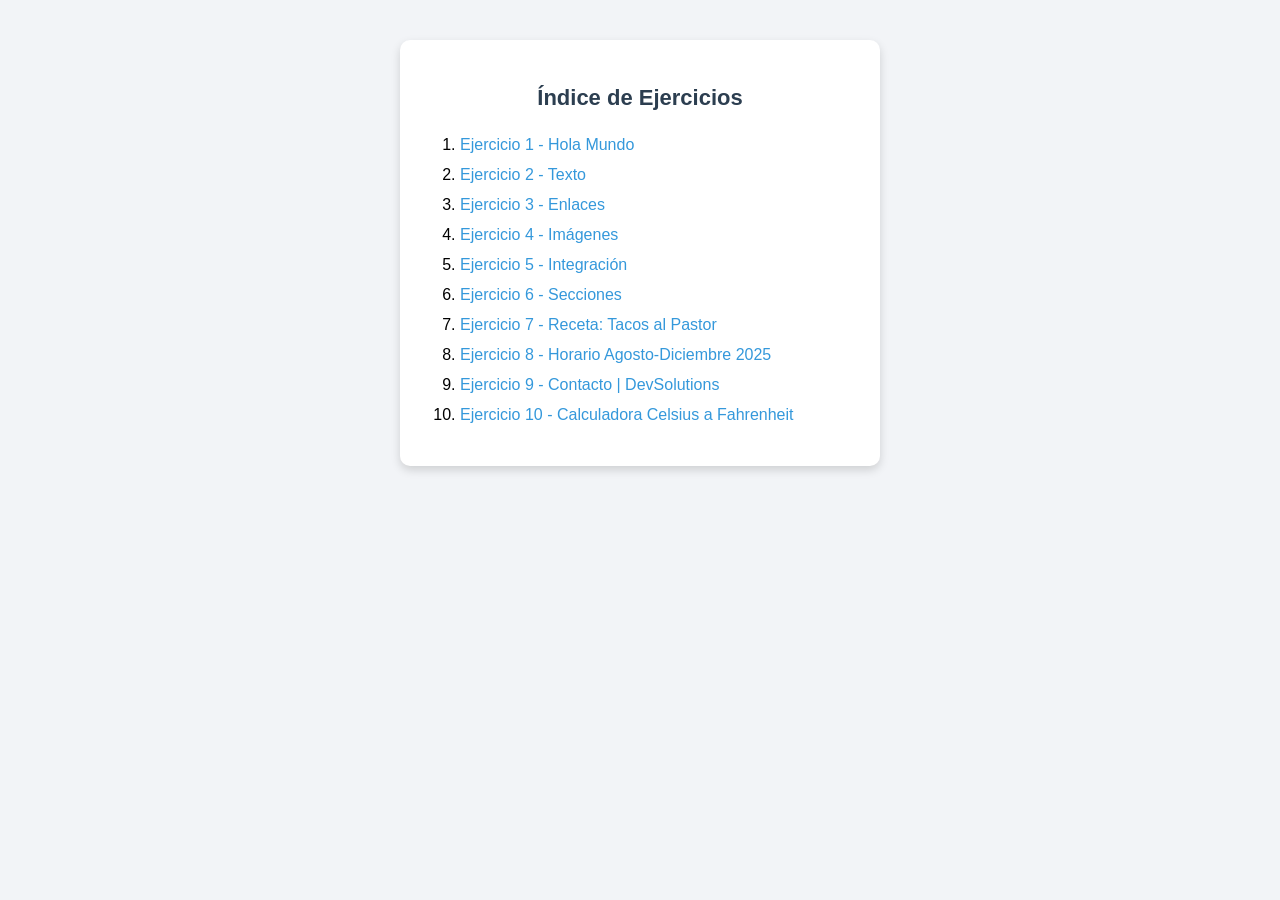
==== index.html @ 92c44aee "Agregando index.html principal" ====
<!DOCTYPE html>
<html lang="es">
<head>
    <meta charset="UTF-8">
    <meta name="viewport" content="width=device-width, initial-scale=1.0">
    <title>Índice de Ejercicios</title>
    <style>
        * {
            box-sizing: border-box;
        }

        body {
            font-family: Arial, Helvetica, sans-serif;
            background-color: #f2f4f7;
            display: flex;
            justify-content: center;
            margin: 0;
            padding: 40px 20px;
        }

        .contenedor {
            background-color: #ffffff;
            padding: 30px 40px;
            border-radius: 10px;
            box-shadow: 0 4px 10px rgba(0, 0, 0, 0.15);
            width: 100%;
            max-width: 480px;
        }

        h1 {
            font-size: 22px;
            text-align: center;
            color: #2c3e50;
            margin-bottom: 25px;
        }

        ol {
            padding-left: 20px;
            margin: 0;
        }

        li {
            margin-bottom: 12px;
        }

        a {
            color: #3498db;
            text-decoration: none;
            font-size: 16px;
        }

        a:hover {
            text-decoration: underline;
            color: #2980b9;
        }
    </style>
</head>
<body>

    <div class="contenedor">
        <h1>Índice de Ejercicios</h1>
        <ol>
            <li><a href="ejercicio1.html">Ejercicio 1 - Hola Mundo</a></li>
            <li><a href="ejercicio2.html">Ejercicio 2 - Texto</a></li>
            <li><a href="ejercicio3.html">Ejercicio 3 - Enlaces</a></li>
            <li><a href="ejercicio4.html">Ejercicio 4 - Imágenes</a></li>
            <li><a href="ejercicio5.html">Ejercicio 5 - Integración</a></li>
            <li><a href="ejercicio6.html">Ejercicio 6 - Secciones</a></li>
            <li><a href="ejercicio7.html">Ejercicio 7 - Receta: Tacos al Pastor</a></li>
            <li><a href="ejercicio8.html">Ejercicio 8 - Horario Agosto-Diciembre 2025</a></li>
            <li><a href="ejercicio9.html">Ejercicio 9 - Contacto | DevSolutions</a></li>
            <li><a href="ejercicio10.html">Ejercicio 10 - Calculadora Celsius a Fahrenheit</a></li>
        </ol>
    </div>

</body>
</html>
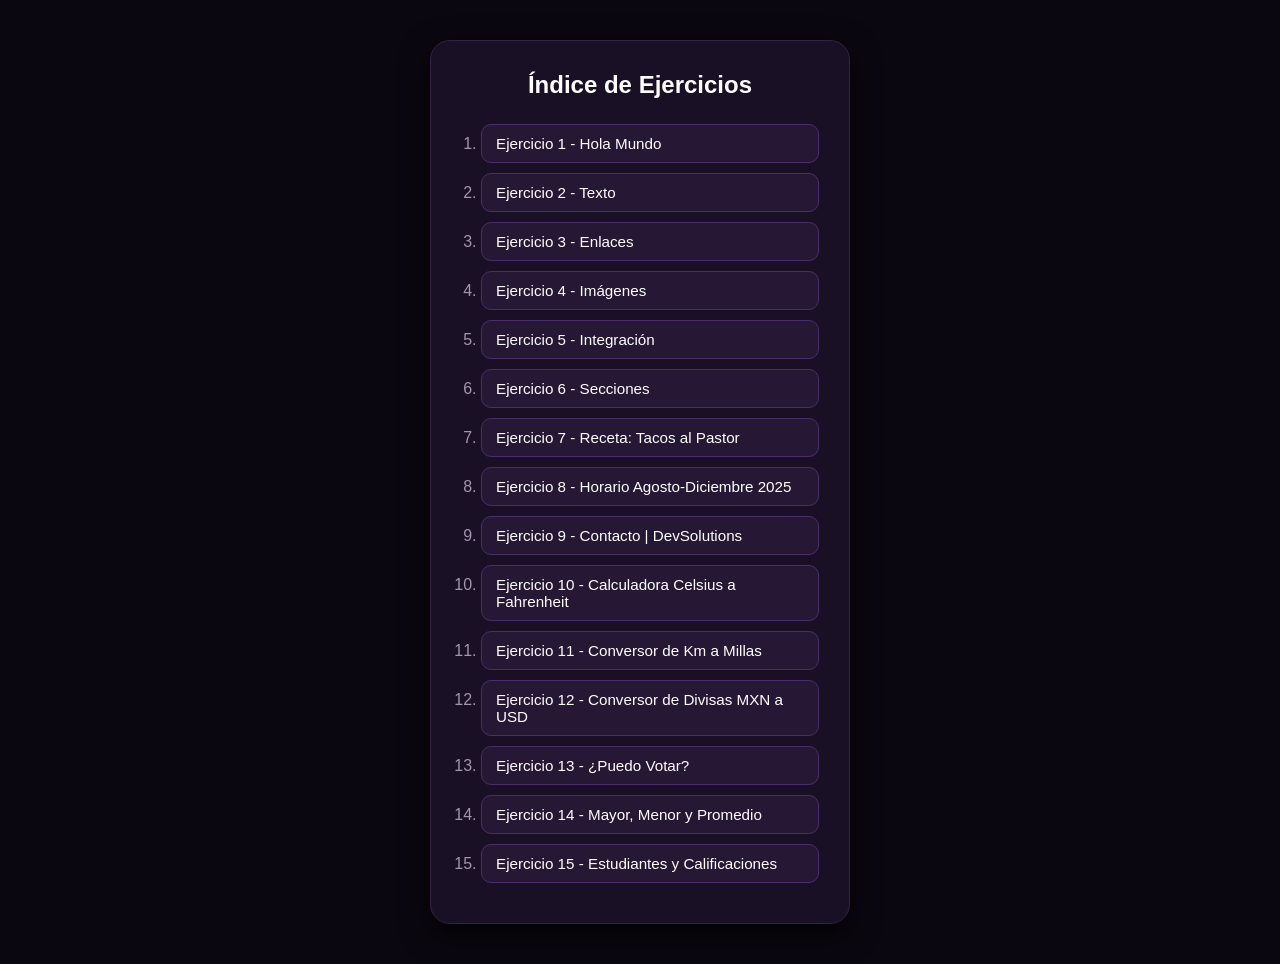
==== commit d780b03b: "nuevo estilo de index" ====
--- a/index.html
+++ b/index.html
@@ -10,27 +10,31 @@
         }
 
         body {
-            font-family: Arial, Helvetica, sans-serif;
-            background-color: #f2f4f7;
+            background-color: #0b0710;
+            color: #ffffff;
+            font-family: -apple-system, BlinkMacSystemFont, 'Segoe UI', Roboto, Helvetica, Arial, sans-serif;
             display: flex;
             justify-content: center;
             margin: 0;
             padding: 40px 20px;
+            min-height: 100vh;
         }
 
-        .contenedor {
-            background-color: #ffffff;
-            padding: 30px 40px;
-            border-radius: 10px;
-            box-shadow: 0 4px 10px rgba(0, 0, 0, 0.15);
+        .calculator-container {
+            background-color: #1a1025;
+            padding: 30px;
+            border-radius: 20px;
+            box-shadow: 0 10px 30px rgba(0, 0, 0, 0.8);
             width: 100%;
-            max-width: 480px;
+            max-width: 420px;
+            border: 1px solid #332244;
         }
 
         h1 {
-            font-size: 22px;
+            margin-top: 0;
+            font-size: 1.5rem;
             text-align: center;
-            color: #2c3e50;
+            color: #ffffff;
             margin-bottom: 25px;
         }
 
@@ -40,24 +44,35 @@
         }
 
         li {
-            margin-bottom: 12px;
+            margin-bottom: 10px;
+        }
+
+        li::marker {
+            color: #a395b0;
         }
 
         a {
-            color: #3498db;
+            display: block;
+            padding: 10px 14px;
+            border-radius: 10px;
+            border: 1px solid #4a2e6b;
+            background-color: #261835;
+            color: #ffffff;
             text-decoration: none;
-            font-size: 16px;
+            font-size: 0.95rem;
+            transition: border-color 0.3s, transform 0.2s;
         }
 
         a:hover {
-            text-decoration: underline;
-            color: #2980b9;
+            border-color: #9d4edd;
+            transform: scale(1.02);
+            color: #d946ef;
         }
     </style>
 </head>
 <body>
 
-    <div class="contenedor">
+    <div class="calculator-container">
         <h1>Índice de Ejercicios</h1>
         <ol>
             <li><a href="ejercicio1.html">Ejercicio 1 - Hola Mundo</a></li>
@@ -70,6 +85,11 @@
             <li><a href="ejercicio8.html">Ejercicio 8 - Horario Agosto-Diciembre 2025</a></li>
             <li><a href="ejercicio9.html">Ejercicio 9 - Contacto | DevSolutions</a></li>
             <li><a href="ejercicio10.html">Ejercicio 10 - Calculadora Celsius a Fahrenheit</a></li>
+            <li><a href="ejercicio11.html">Ejercicio 11 - Conversor de Km a Millas</a></li>
+            <li><a href="ejercicio12.html">Ejercicio 12 - Conversor de Divisas MXN a USD</a></li>
+            <li><a href="ejercicio13.html">Ejercicio 13 - ¿Puedo Votar?</a></li>
+            <li><a href="ejercicio14.html">Ejercicio 14 - Mayor, Menor y Promedio</a></li>
+            <li><a href="ejercicio15.html">Ejercicio 15 - Estudiantes y Calificaciones</a></li>
         </ol>
     </div>
 
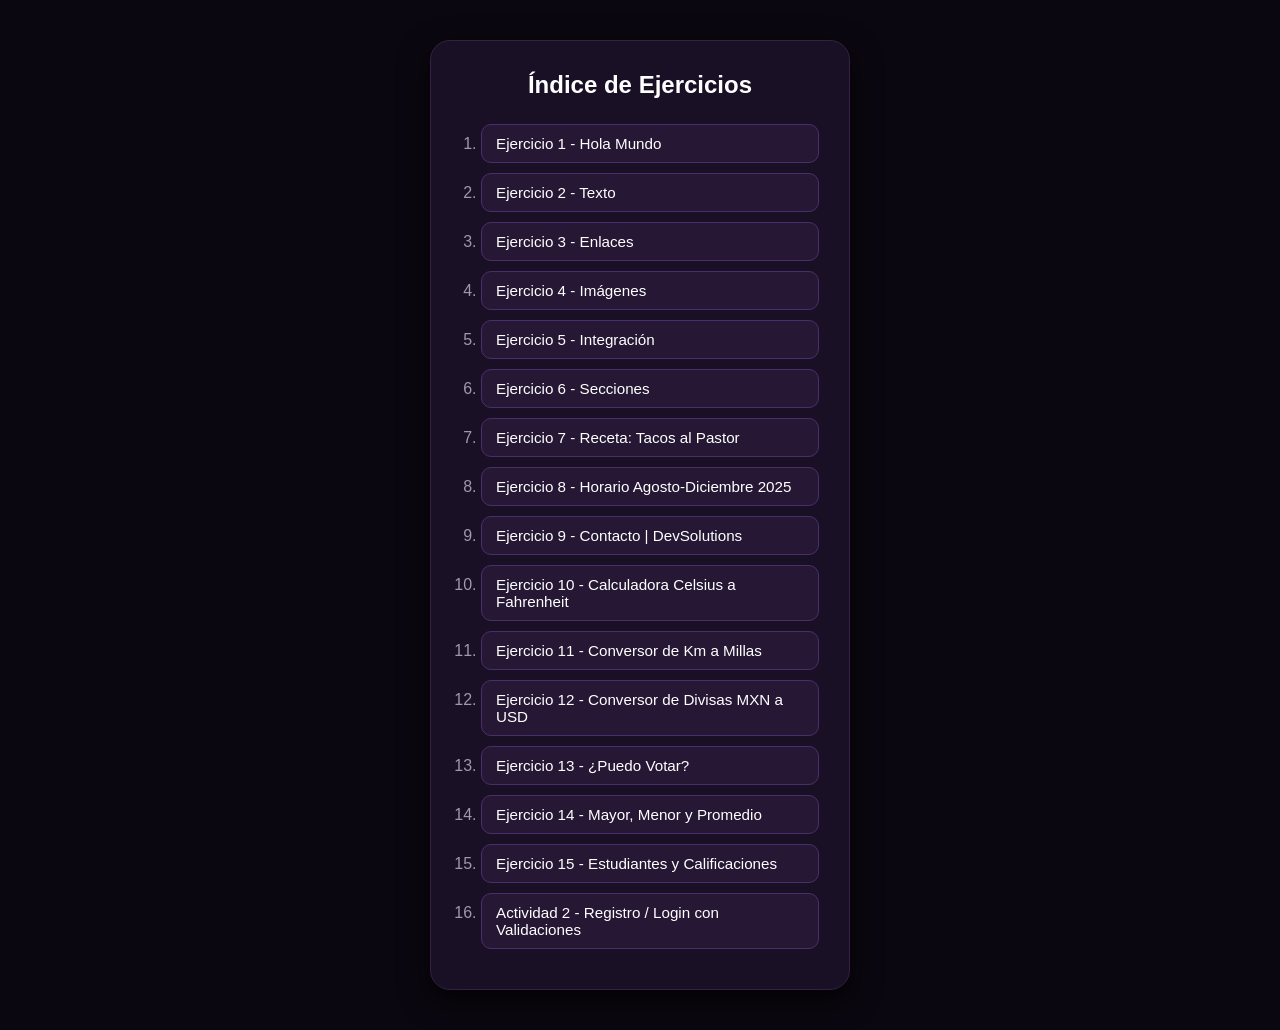
==== commit 215b4396: "Eliminando carpeta subida por error" ====
--- a/index.html
+++ b/index.html
@@ -90,6 +90,7 @@
             <li><a href="ejercicio13.html">Ejercicio 13 - ¿Puedo Votar?</a></li>
             <li><a href="ejercicio14.html">Ejercicio 14 - Mayor, Menor y Promedio</a></li>
             <li><a href="ejercicio15.html">Ejercicio 15 - Estudiantes y Calificaciones</a></li>
+            <li><a href="Utileria%20-%20Actividad%202/index.html">Actividad 2 - Registro / Login con Validaciones</a></li>
         </ol>
     </div>
 
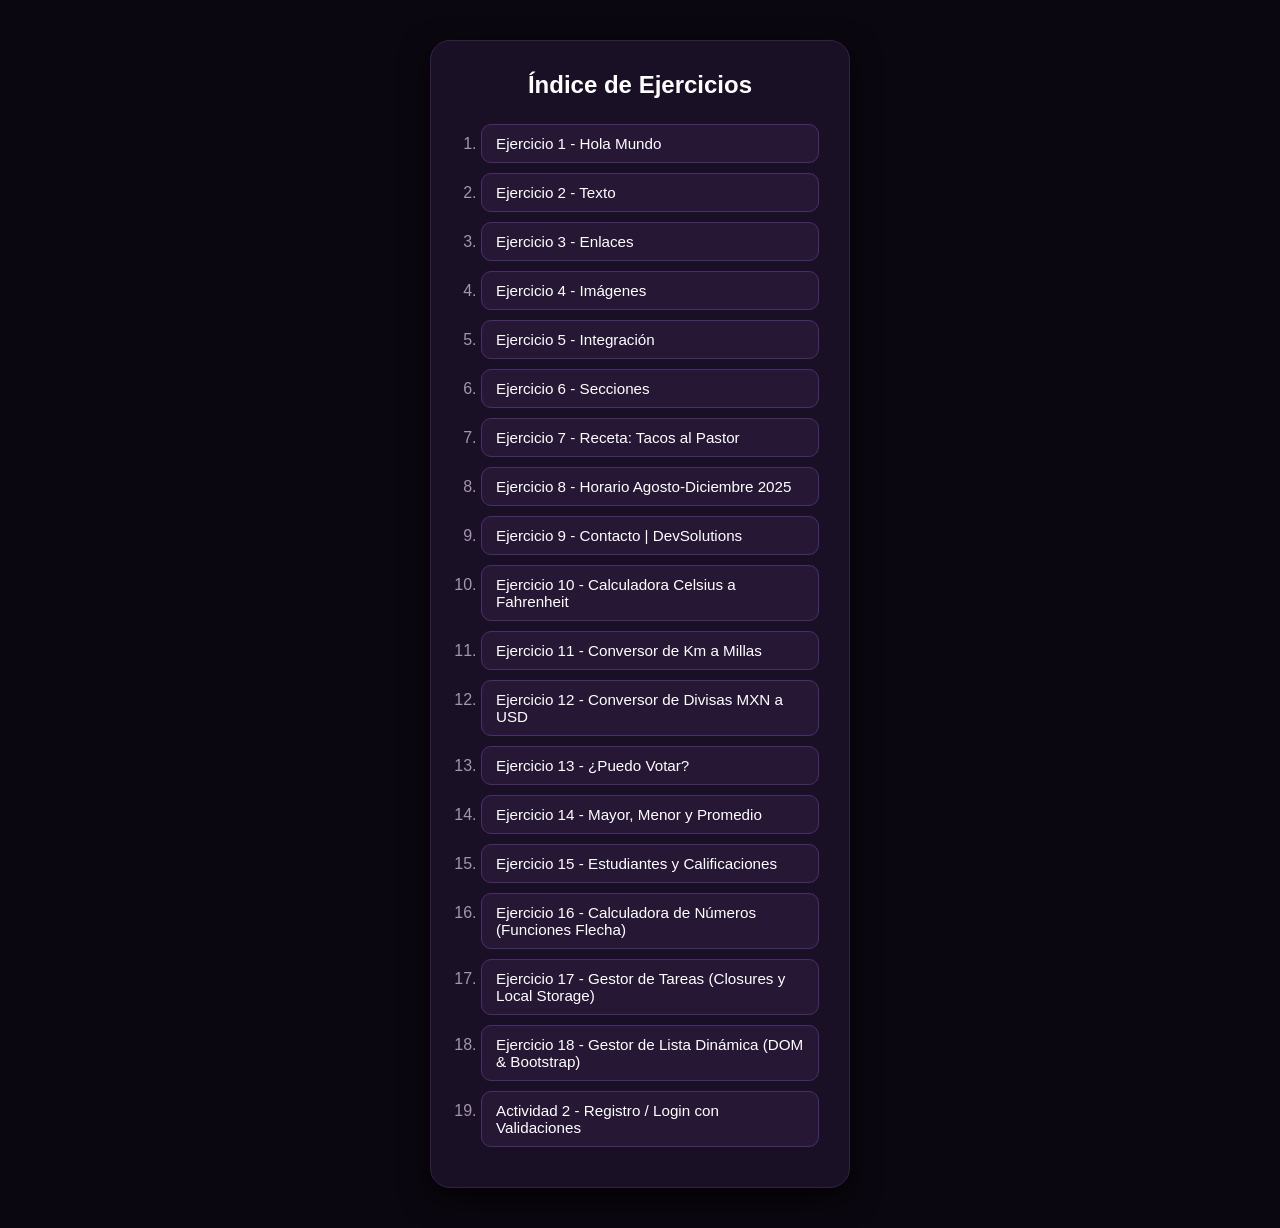
==== commit a62ed286: "Agregando nuevos archivos y actualizaciones" ====
--- a/index.html
+++ b/index.html
@@ -90,6 +90,9 @@
             <li><a href="ejercicio13.html">Ejercicio 13 - ¿Puedo Votar?</a></li>
             <li><a href="ejercicio14.html">Ejercicio 14 - Mayor, Menor y Promedio</a></li>
             <li><a href="ejercicio15.html">Ejercicio 15 - Estudiantes y Calificaciones</a></li>
+            <li><a href="ejercicio16.html">Ejercicio 16 - Calculadora de Números (Funciones Flecha)</a></li>
+            <li><a href="ejercicio17.html">Ejercicio 17 - Gestor de Tareas (Closures y Local Storage)</a></li>
+            <li><a href="ejercicio18.html">Ejercicio 18 - Gestor de Lista Dinámica (DOM & Bootstrap)</a></li>
             <li><a href="Utileria%20-%20Actividad%202/index.html">Actividad 2 - Registro / Login con Validaciones</a></li>
         </ol>
     </div>
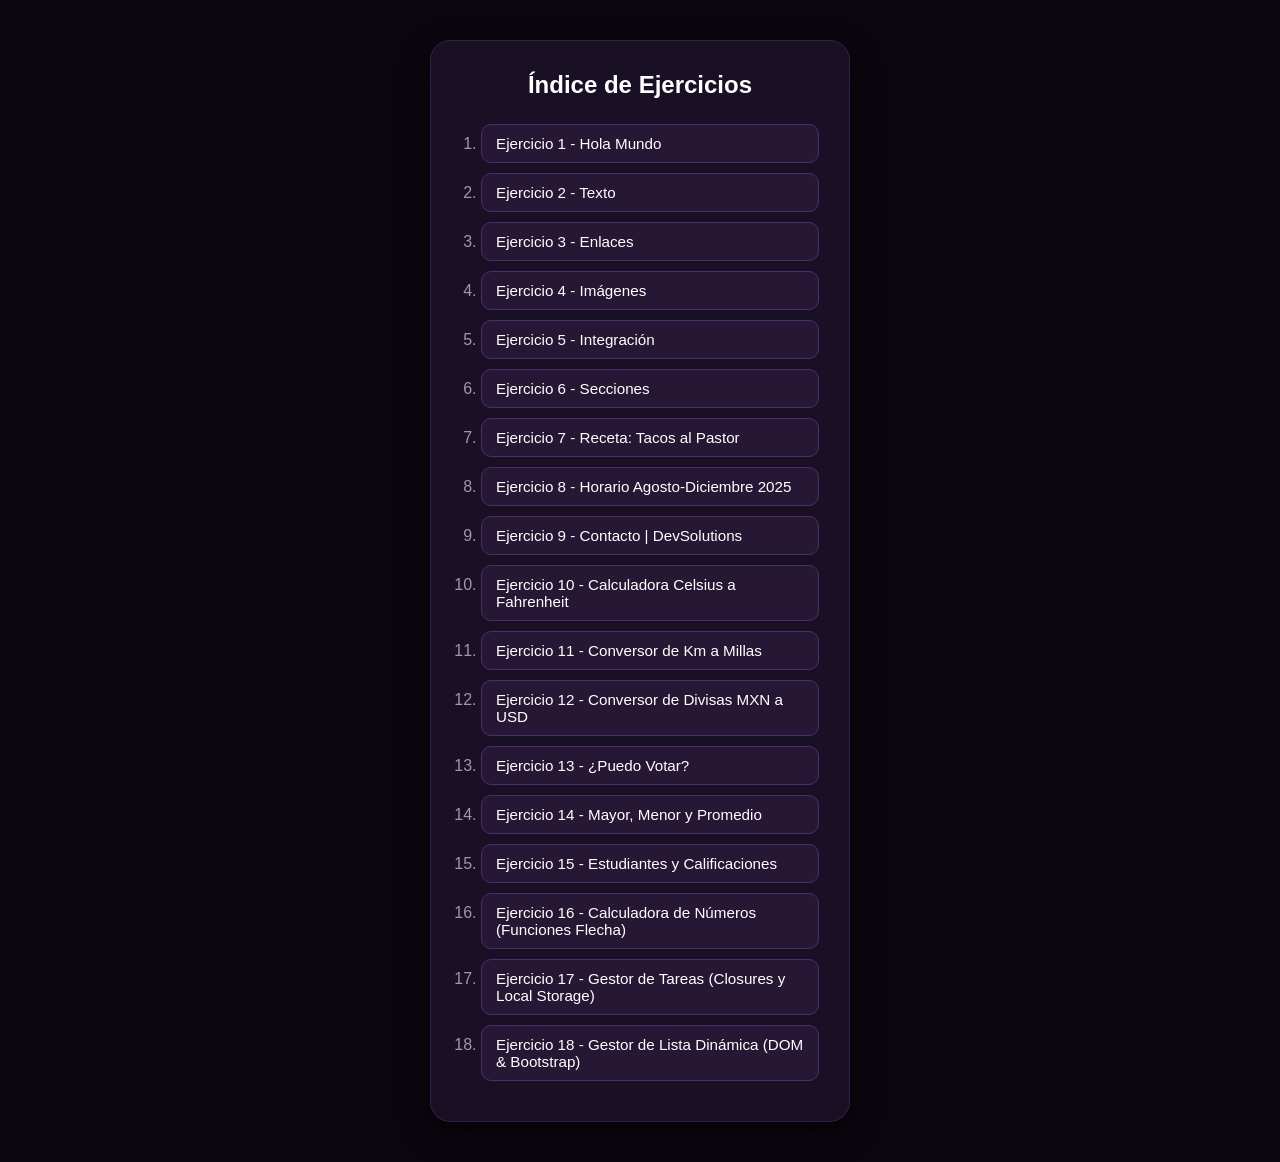
==== commit 8c2a7348: "actualizaciones" ====
--- a/index.html
+++ b/index.html
@@ -93,7 +93,6 @@
             <li><a href="ejercicio16.html">Ejercicio 16 - Calculadora de Números (Funciones Flecha)</a></li>
             <li><a href="ejercicio17.html">Ejercicio 17 - Gestor de Tareas (Closures y Local Storage)</a></li>
             <li><a href="ejercicio18.html">Ejercicio 18 - Gestor de Lista Dinámica (DOM & Bootstrap)</a></li>
-            <li><a href="Utileria%20-%20Actividad%202/index.html">Actividad 2 - Registro / Login con Validaciones</a></li>
         </ol>
     </div>
 
